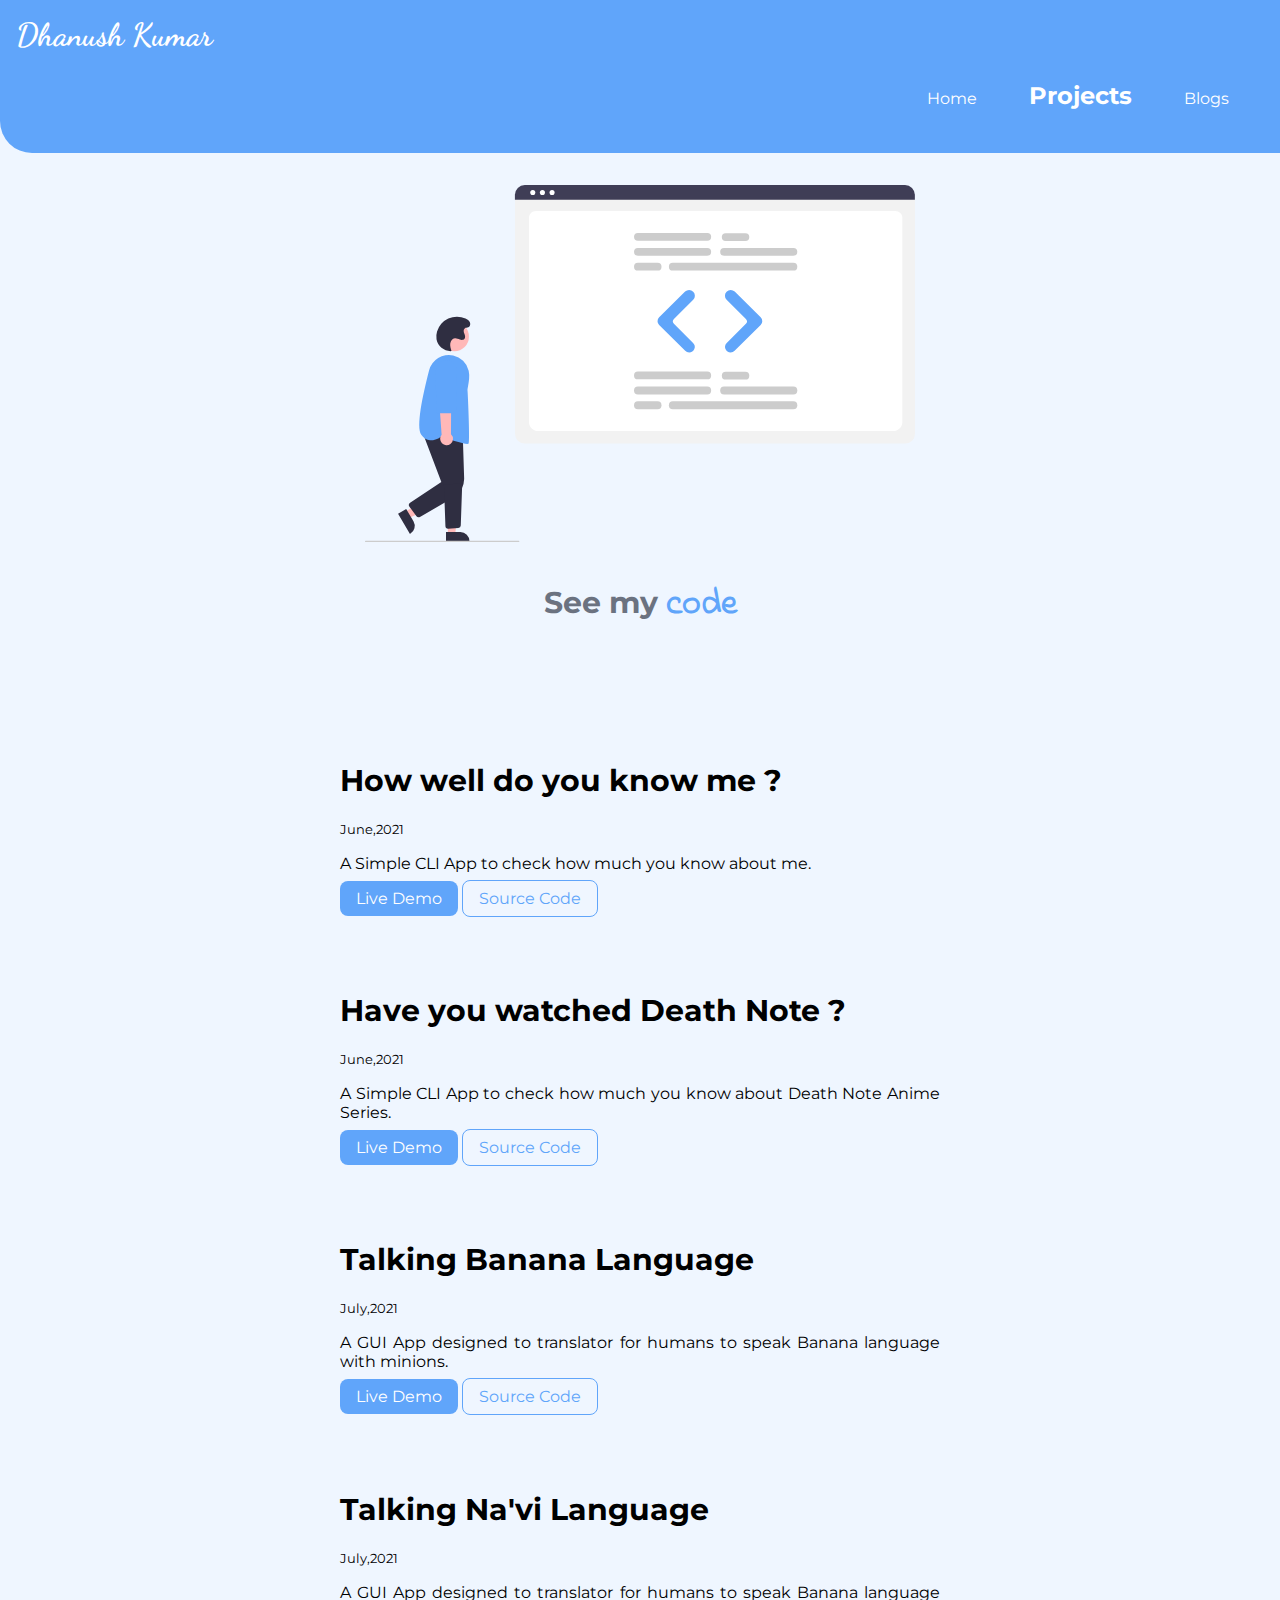
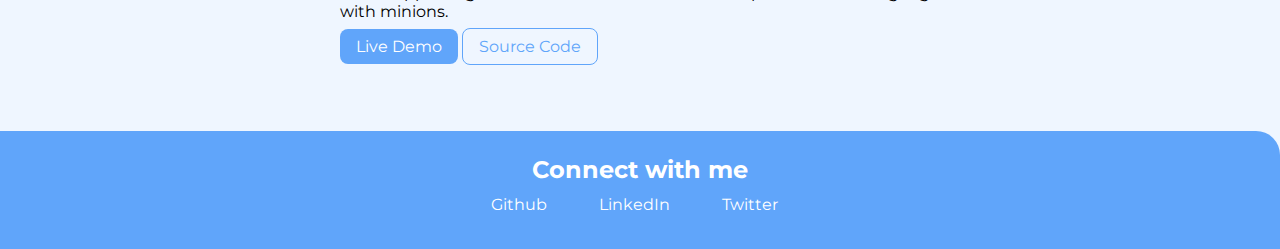
==== Projects.html @ 1d47ae0e "update: added code files" ====
<!DOCTYPE html>
<html lang="en">

<head>
    <meta charset="UTF-8">
    <meta http-equiv="X-UA-Compatible" content="IE=edge">
    <meta name="viewport" content="width=device-width, initial-scale=1.0">
    <link rel="stylesheet" href="/style.css">
    <link rel="icon" href="images/images.jpg" type="image/x-icon">
    <title>Projects</title>
</head>

<body>
    <nav class="navigation container">
        <div class="nav-brand">Dhanush Kumar</div>
        <ul class="non-bullet nav-pills">
            <li class="list-item-inline">
                <a class="link " href="/index.html">Home</a>
            </li>
            <li class="list-item-inline">
                <a class="link link-active" href="/Projects.html">Projects</a>
            </li>
            <li class="list-item-inline">
                <a class="link" href="/Blogs.html">Blogs</a>
            </li>
        </ul>
    </nav>
    <header class="hero">
        <img class="hero-img" src="images/project.svg" alt="">
        <h1 class="hero-heading">See my <span class="heading-inverted">code</span> </h1>
    </header>
    <section>
    <ul class="non-bullet">
        <li class="container container-centre container-padding">
            <h1>How well do you know me ?</h1>
            <small>June,2021</small>
            <p>A Simple CLI App to check how much you know about me.</p>
            <a class="link primary-link" href="https://replit.com/@DhanushKumar5/PersonalQuiz-CLI-App?embed=1&output=1">Live Demo</a>
            <a class="link source-link" href="https://github.com/dhanush027/PersonalQuiz-CLI-App">Source Code</a>
        </li>
        <li class="container container-centre container-padding">
            <h1>Have you watched Death Note ?</h1>
            <small>June,2021</small>
            <p>A Simple CLI App to check how much you know about Death Note Anime Series.</p>
            <a class="link primary-link" href="https://replit.com/@DhanushKumar5/DeathNote-Quiz-CLI-App?embed=1&output=1">Live Demo</a>
            <a class="link source-link" href="https://github.com/dhanush027/DeathNote-Quiz-App">Source Code</a>
        </li>
        <li class="container container-centre container-padding">
            <h1>Talking Banana Language</h1>
            <small>July,2021</small>
            <p>A GUI App designed to translator for humans to speak Banana language with minions.</p>
            <a class="link primary-link" href="https://banana-translator-gui.netlify.app/">Live Demo</a>
            <a class="link source-link" href="https://github.com/dhanush027/Banana-Language">Source Code</a>
        </li>
        <li class="container container-centre container-padding">
            <h1>Talking Na'vi Language</h1>
            <small>July,2021</small>
            <p>A GUI App designed to translator for humans to speak Banana language with minions.</p>
            <a class="link primary-link" href="https://navi-language-translator.netlify.app">Live Demo</a>
            <a class="link source-link" href="https://github.com/dhanush027/Navi-Translator">Source Code</a>
        </li>
    </ul>
    </section>
    <footer class="footer">
        <div class="footer-header">Connect with me</div>
        <ul class="social-links non-bullet">
            <li class="list-item-inline"> <a class="link " href="https://github.com/dhanush027">Github</a></li>
            <li class="list-item-inline"><a class="link "
                    href="https://www.linkedin.com/in/dhanush-kumar027/">LinkedIn</a></li>
            <li class="list-item-inline"><a class="link " href="https://twitter.com/Dhanush41204088">Twitter</a></li>
        </ul>
    </footer>
</body>
</html>
---- style.css ----
@import url('https://fonts.googleapis.com/css2?family=Montserrat:wght@400;700&display=swap');
@import url('https://fonts.googleapis.com/css2?family=Dancing+Script:wght@600&display=swap');
@import url('https://fonts.googleapis.com/css2?family=Indie+Flower&display=swap');

:root {
    --primary-color: #60A5FA;
    --dark-gray: #6B7280;
    --light-gray: #DBEAFE;
}
h1{
    font-family: "Montserrat", sans-serif;
    font-size: 30px;
}
body {
    font-family: "Montserrat", sans-serif;
    background-color: #EFF6FF;
    margin: 0px;
}

.container {
    padding: 0rem 1rem;
    /* **Important to not add "," after one value of padding i.e 0.5 rem 1rem (correct way of doing) */

}
.container-padding{
    padding:2rem;
}
.container-centre {
    max-width: 600px;
    margin: auto;
    text-align: justify;
}

/* Links */
.link {
    padding: 0.5rem 1rem;
    /* here padding is to add some rea to TRBL of the element */
    text-decoration: none;
}

.primary-link {
    background-color: var(--primary-color);
    color: white;
    border-radius: 0.5rem;
    text-align: center;

}

.center-this {

    text-align: center;
}

.secondary-link {
    color: var(--primary-color);
    border-radius: 0.5rem;
    background-color: #DBEAFE;
    border: 1px solid var(--primary-color);
}
.source-link {
    color: var(--primary-color);
    border-radius: 0.5rem;
    background-color: EFF6FF;
    border: 1px solid var(--primary-color);
}


.link-management {
    text-align: center;
}

hr {
    margin-top: 2rem;
    margin-bottom: 2rem;
}

.non-bullet {
    list-style: none;
    padding: 0.7rem;
}

.list-item-inline {
    display: inline-block;
    margin: 0rem 0.5rem;

}

/* Navigation */
.navigation {
    background-color: var(--primary-color);
    color: white;
    padding: 1rem;
    border-bottom-left-radius: 2rem;
}

.navigation .nav-brand {
    font-weight: bold;
    font-family: "Dancing Script", sans-serif;
    font-size: xx-large;
}

.navigation .nav-pills {
    text-align: right;
}

.navigation .link {
    color: white;
}

.navigation .link-active {
    font-weight: bold;
    font-size: x-large;
}

/* Header */

.hero {
    padding: 2rem;

}

.hero .hero-img {
    max-width: 550px;
    display: block;
    margin: auto;
}

.hero .hero-heading {
    padding-top: 1rem;
    color: var(--dark-gray);
    text-align: center;

}

.hero .hero-heading .heading-inverted {
    color: var(--primary-color);

}

.heading-inverted {

    font-family: "Indie Flower", sans-serif;
    font-size:larger;

}

/* Sections */
.section {
    padding: 2rem;
}

.section h1 {
    text-align: center;

}

.off-white {
    background-color: var(--light-gray);
}


/* footer */
.footer {
    background-color: var(--primary-color);
    padding: 1.5rem 1rem;
    text-align: center;
    color: white;
    border-top-right-radius:1.5rem;
    margin: 2rem 0rem 0rem 0rem;
    
}

/* To set link colors to white */
.footer .link {
    color: white;
}

.footer ul {
    padding-inline-start: 0px;
    margin-block-end: 0px;
    margin-block-start: 0px;
}
.footer .footer-header{
    font-weight: bold;
    font-size: x-large;
}
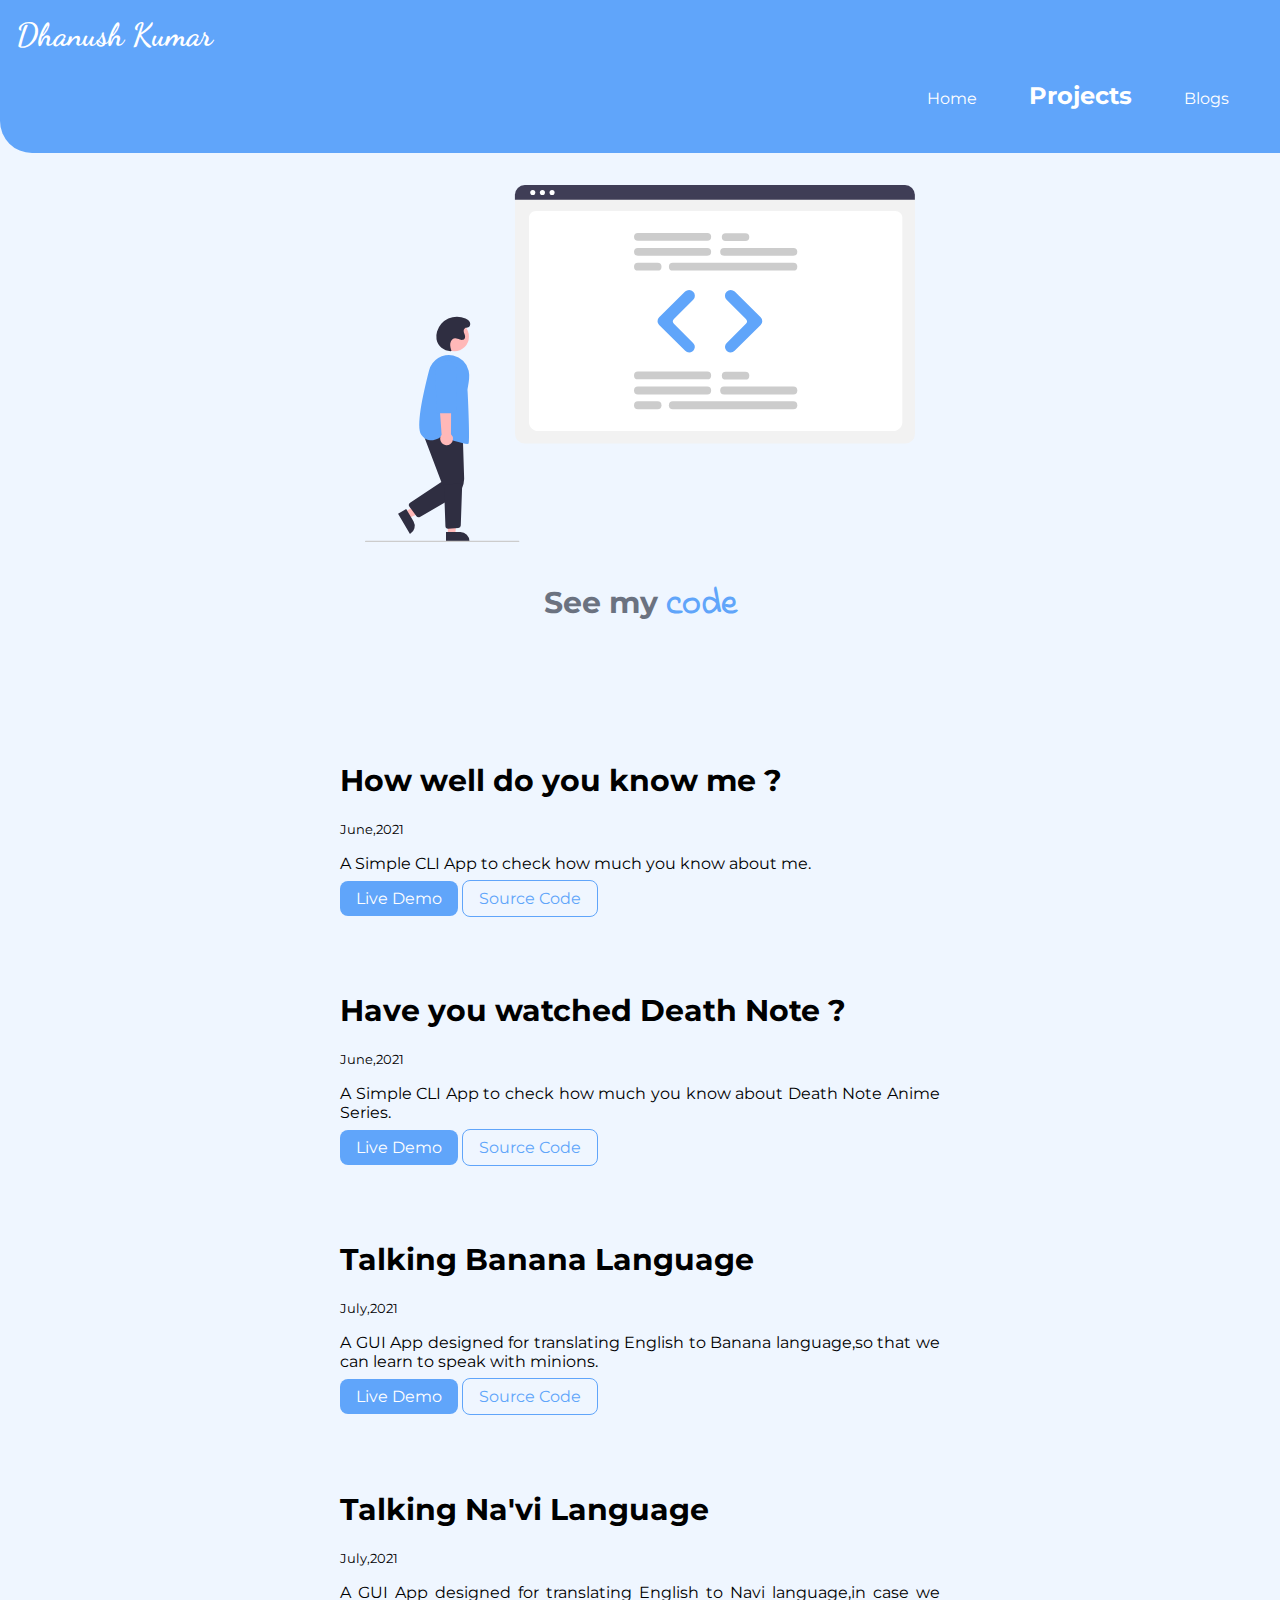
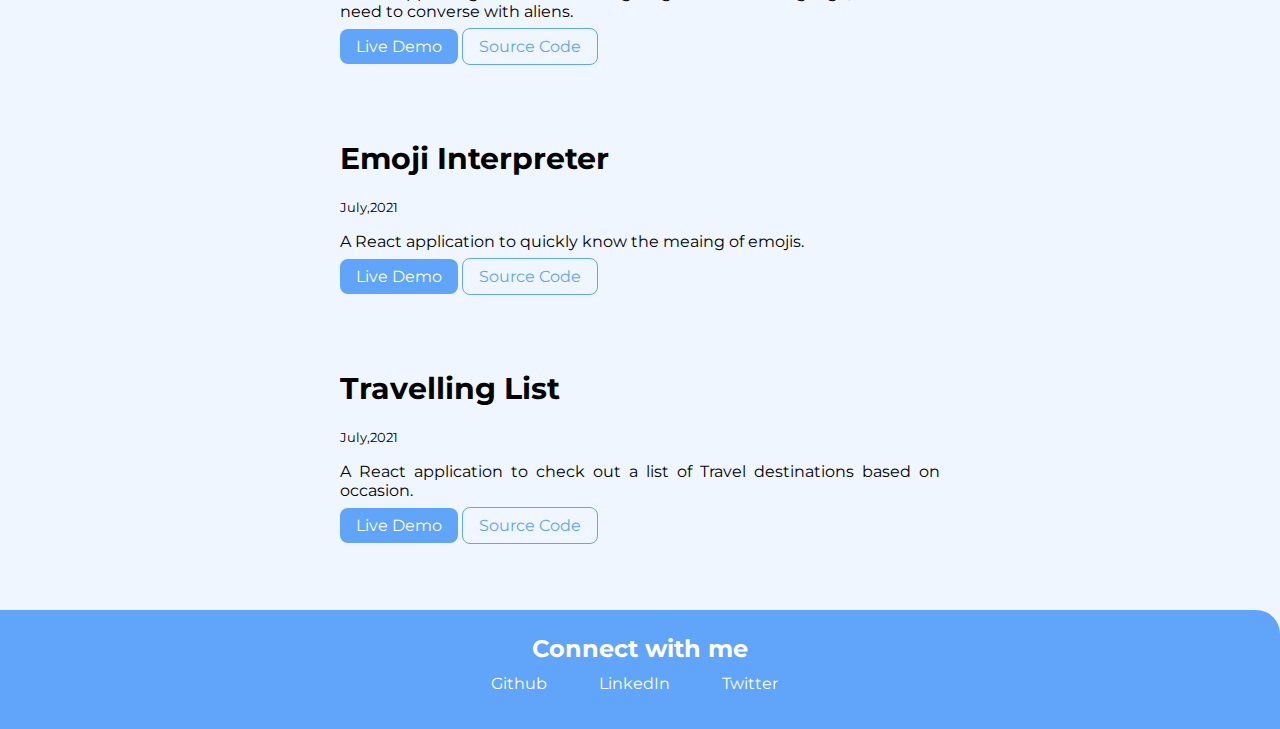
==== commit 30aad116: "Update : Added projects" ====
--- a/Projects.html
+++ b/Projects.html
@@ -48,16 +48,32 @@
         <li class="container container-centre container-padding">
             <h1>Talking Banana Language</h1>
             <small>July,2021</small>
-            <p>A GUI App designed to translator for humans to speak Banana language with minions.</p>
+            <p>A GUI App designed for translating English to Banana language,so that we can learn to speak with minions.</p>
             <a class="link primary-link" href="https://banana-translator-gui.netlify.app/">Live Demo</a>
             <a class="link source-link" href="https://github.com/dhanush027/Banana-Language">Source Code</a>
         </li>
         <li class="container container-centre container-padding">
             <h1>Talking Na'vi Language</h1>
             <small>July,2021</small>
-            <p>A GUI App designed to translator for humans to speak Banana language with minions.</p>
+            <p>A GUI App designed for translating English to Navi language,in case we need to converse with aliens.</p>
             <a class="link primary-link" href="https://navi-language-translator.netlify.app">Live Demo</a>
             <a class="link source-link" href="https://github.com/dhanush027/Navi-Translator">Source Code</a>
+        </li>
+        <li class="container container-centre container-padding">
+            <h1>Emoji Interpreter</h1>
+            <small>July,2021</small>
+            <p>A React application to quickly know the meaing of emojis.</p>
+            <a class="link primary-link" href="https://gpnc4.csb.app/">Live Demo</a>
+            <a class="link source-link" href="https://github.com/dhanush027/EmojiApp">Source Code</a>
+            
+        </li>
+        <li class="container container-centre container-padding">
+            <h1>Travelling List</h1>
+            <small>July,2021</small>
+            <p>A React application to check out a list of Travel destinations based on occasion.</p>
+            <a class="link primary-link" href="https://jzwim.csb.app/">Live Demo</a>
+            <a class="link source-link" href="https://github.com/dhanush027/Travel-diaries">Source Code</a>
+            
         </li>
     </ul>
     </section>
